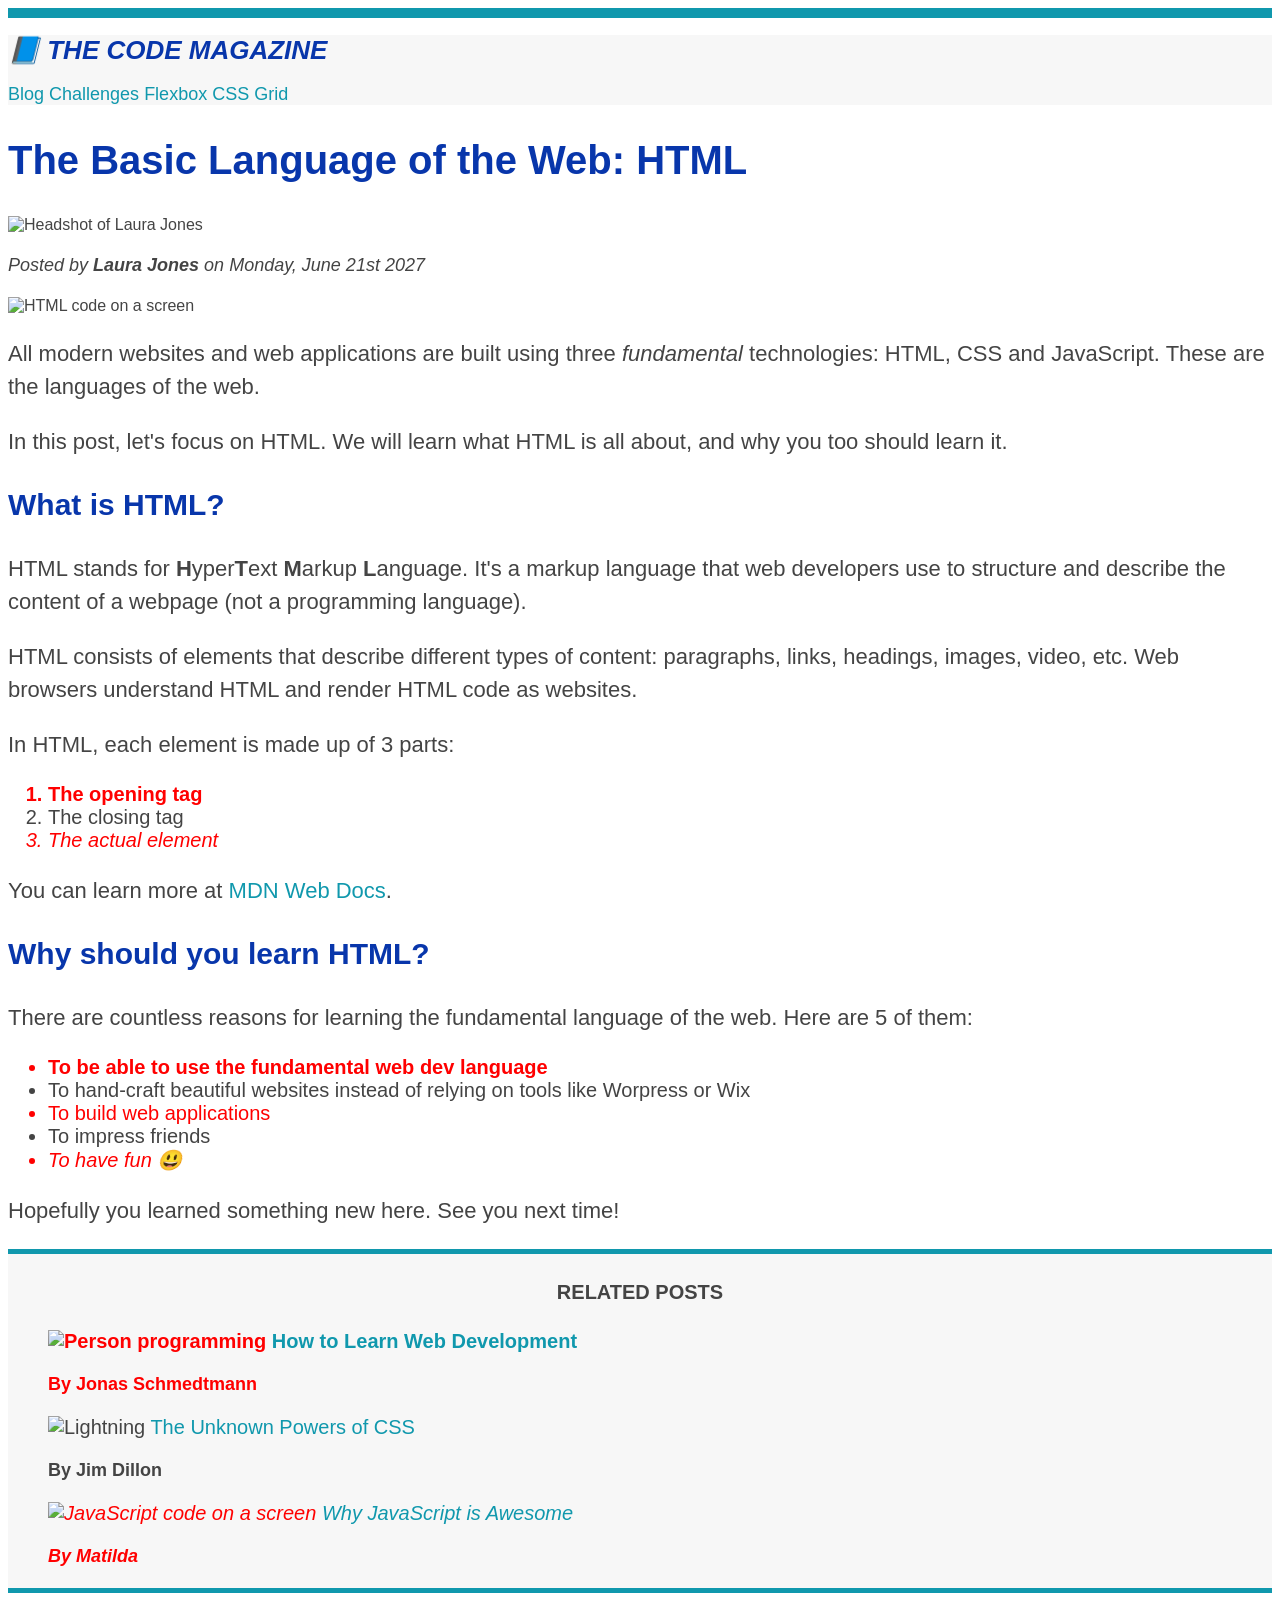
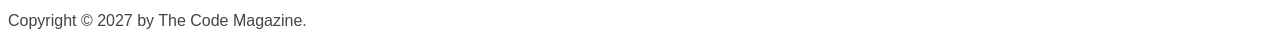
==== starter/03-CSS-Fundamentals/index.html @ b9b6bc3b "Challenge1" ====
<!DOCTYPE html>
<html lang="en">
  <head>
    <meta charset="UTF-8" />
    <link href="style.css" rel="stylesheet" />
    <title>The Basic Language of the Web: HTML</title>
  </head>

  <body>
    <!--
    <h1>The Basic Language of the Web: HTML</h1>
    <h2>The Basic Language of the Web: HTML</h2>
    <h3>The Basic Language of the Web: HTML</h3>
    <h4>The Basic Language of the Web: HTML</h4>
    <h5>The Basic Language of the Web: HTML</h5>
    <h6>The Basic Language of the Web: HTML</h6>
    -->

    <header class="main-header">
      <h1>📘 The Code Magazine</h1>

      <nav>
        <a href="blog.html">Blog</a>
        <a href="#">Challenges</a>
        <a href="#">Flexbox</a>
        <a href="#">CSS Grid</a>
      </nav>
    </header>

    <article>
      <header>
        <h2>The Basic Language of the Web: HTML</h2>

        <img
          src="img/laura-jones.jpg"
          alt="Headshot of Laura Jones"
          height="50"
          width="50"
        />

        <p id="author">
          Posted by <strong>Laura Jones</strong> on Monday, June 21st 2027
        </p>

        <img
          src="img/post-img.jpg"
          alt="HTML code on a screen"
          width="500"
          height="200"
        />
      </header>

      <p>
        All modern websites and web applications are built using three
        <em>fundamental</em>
        technologies: HTML, CSS and JavaScript. These are the languages of the
        web.
      </p>

      <p>
        In this post, let's focus on HTML. We will learn what HTML is all about,
        and why you too should learn it.
      </p>

      <h3>What is HTML?</h3>
      <p>
        HTML stands for <strong>H</strong>yper<strong>T</strong>ext
        <strong>M</strong>arkup <strong>L</strong>anguage. It's a markup
        language that web developers use to structure and describe the content
        of a webpage (not a programming language).
      </p>
      <p>
        HTML consists of elements that describe different types of content:
        paragraphs, links, headings, images, video, etc. Web browsers understand
        HTML and render HTML code as websites.
      </p>
      <p>In HTML, each element is made up of 3 parts:</p>

      <ol>
        <li>The opening tag</li>
        <li>The closing tag</li>
        <li>The actual element</li>
      </ol>

      <p>
        You can learn more at
        <a
          href="https://developer.mozilla.org/en-US/docs/Web/HTML"
          target="_blank"
          >MDN Web Docs</a
        >.
      </p>

      <h3>Why should you learn HTML?</h3>

      <p>
        There are countless reasons for learning the fundamental language of the
        web. Here are 5 of them:
      </p>

      <ul>
        <li>To be able to use the fundamental web dev language</li>
        <li>
          To hand-craft beautiful websites instead of relying on tools like
          Worpress or Wix
        </li>
        <li>To build web applications</li>
        <li>To impress friends</li>
        <li>To have fun 😃</li>
      </ul>

      <p>Hopefully you learned something new here. See you next time!</p>
    </article>

    <aside>
      <h4>Related posts</h4>

      <ul class="related">
        <li>
          <img
            src="img/related-1.jpg"
            alt="Person programming"
            width="75"
            width="75"
          />
          <a href="#">How to Learn Web Development</a>
          <p class="related-author">By Jonas Schmedtmann</p>
        </li>
        <li>
          <img src="img/related-2.jpg" alt="Lightning" width="75" heigth="75" />
          <a href="#">The Unknown Powers of CSS</a>
          <p class="related-author">By Jim Dillon</p>
        </li>
        <li>
          <img
            src="img/related-3.jpg"
            alt="JavaScript code on a screen"
            width="75"
            height="75"
          />
          <a href="#">Why JavaScript is Awesome</a>
          <p class="related-author">By Matilda</p>
        </li>
      </ul>
    </aside>

    <footer>
      <p id="copyright" class="copyright text">
        Copyright &copy; 2027 by The Code Magazine.
      </p>
    </footer>
  </body>
</html>
---- starter/03-CSS-Fundamentals/style.css ----
:root {
  --text-font-family: sans-serif;
}

/* Universal selector, for all elements, low priority */
* {
  /* border-top: 10px solid #1098ad; */
}

body {
  color: #444;
  font-family: var(--text-font-family);
  border-top: 10px solid #1098ad;
}

/* List of selectors */

/* h1,
h2,
h3,
h4,
p,
li {
  font-family: var(--text-font-family);
  color: #444;
} */

h1,
h2,
h3 {
  color: #0836ab;
}

h1 {
  font-size: 26px;
  text-transform: uppercase;
  font-style: italic;
}

h2 {
  font-size: 40px;
}

h3 {
  font-size: 30px;
}

h4 {
  font-size: 20px;
  text-transform: uppercase;
  text-align: center;
}

p {
  font-size: 22px;
  line-height: 1.5;
}

li {
  font-size: 20px;
}

aside {
  background-color: #f7f7f7;
  border-top: 5px solid #1098ad;
  border-bottom: 5px solid #1098ad;
}

body {
  /* background-color: #fef2e7; */
}
/* ul {
  list-style: none;
} */

/* Descendant selector */
/* footer p {
  font-size: 16px;
} */

/* article header p {
  font-style: italic;
} */

/* ID. It can just be added once in a html item*/
#author {
  font-style: italic;
  font-size: 18px;
}

#copyright {
  font-size: 16px;
}

/* Class. To reuse */
.related-author {
  font-size: 18px;
  font-weight: bold;
}

.related {
  list-style: none;
}

.main-header {
  background-color: #f7f7f7;
}

/* .first-li {
  font-weight: bold;
} */

/* SUDO Class: Perfect when all the child elements are the same!*/
li:first-child {
  font-weight: bold;
}

li:last-child {
  font-style: italic;
}

li:nth-child(odd) {
  color: red;
}

/* This won't work, as its looking for the first child of the article and expects to be p. But the first child of article is not p element. */
/* article p:first-child {
  color: red;
} */

/* article p:last-child {
  color: red;
} */

/* Styling links */

/* Not good practice. Just target a elements (a elements can not have a name). */
/* a {
  color: #1098ad;
}
 */

/* Always define in this order LVHA (LinkVisitedHoverActive) */

a:link {
  color: #1098ad;
  text-decoration: none;
}

a:visited {
  /* color: #777; */
  color: #1098ad;
}

a:hover {
  color: orangered;
  font-weight: bold;
  text-decoration: underline wavy orangered;
}

a:active {
  background-color: black;
  font-style: italic;
}

/* Conflictive selectors, when styles apply in the same element. 
Priority by selectors and if there are multimple selectors of the same type, the last in code applies.
1. Declarations marked !important
2. Inline style (in HTML)
3. ID selectors (#)
4. Class (.) or pseudo-class (:)
5. Element selector (p, div, lid, ...)
6. Universal selector (*)
*/

/* Resolving conflicts */
/* #copyright {
  color: red;
}

.copyright {
  color: blue;
}

.text {
  color: yellow;
}

footer p {
  color: green !important;
} */

nav {
  font-size: 18px;
}
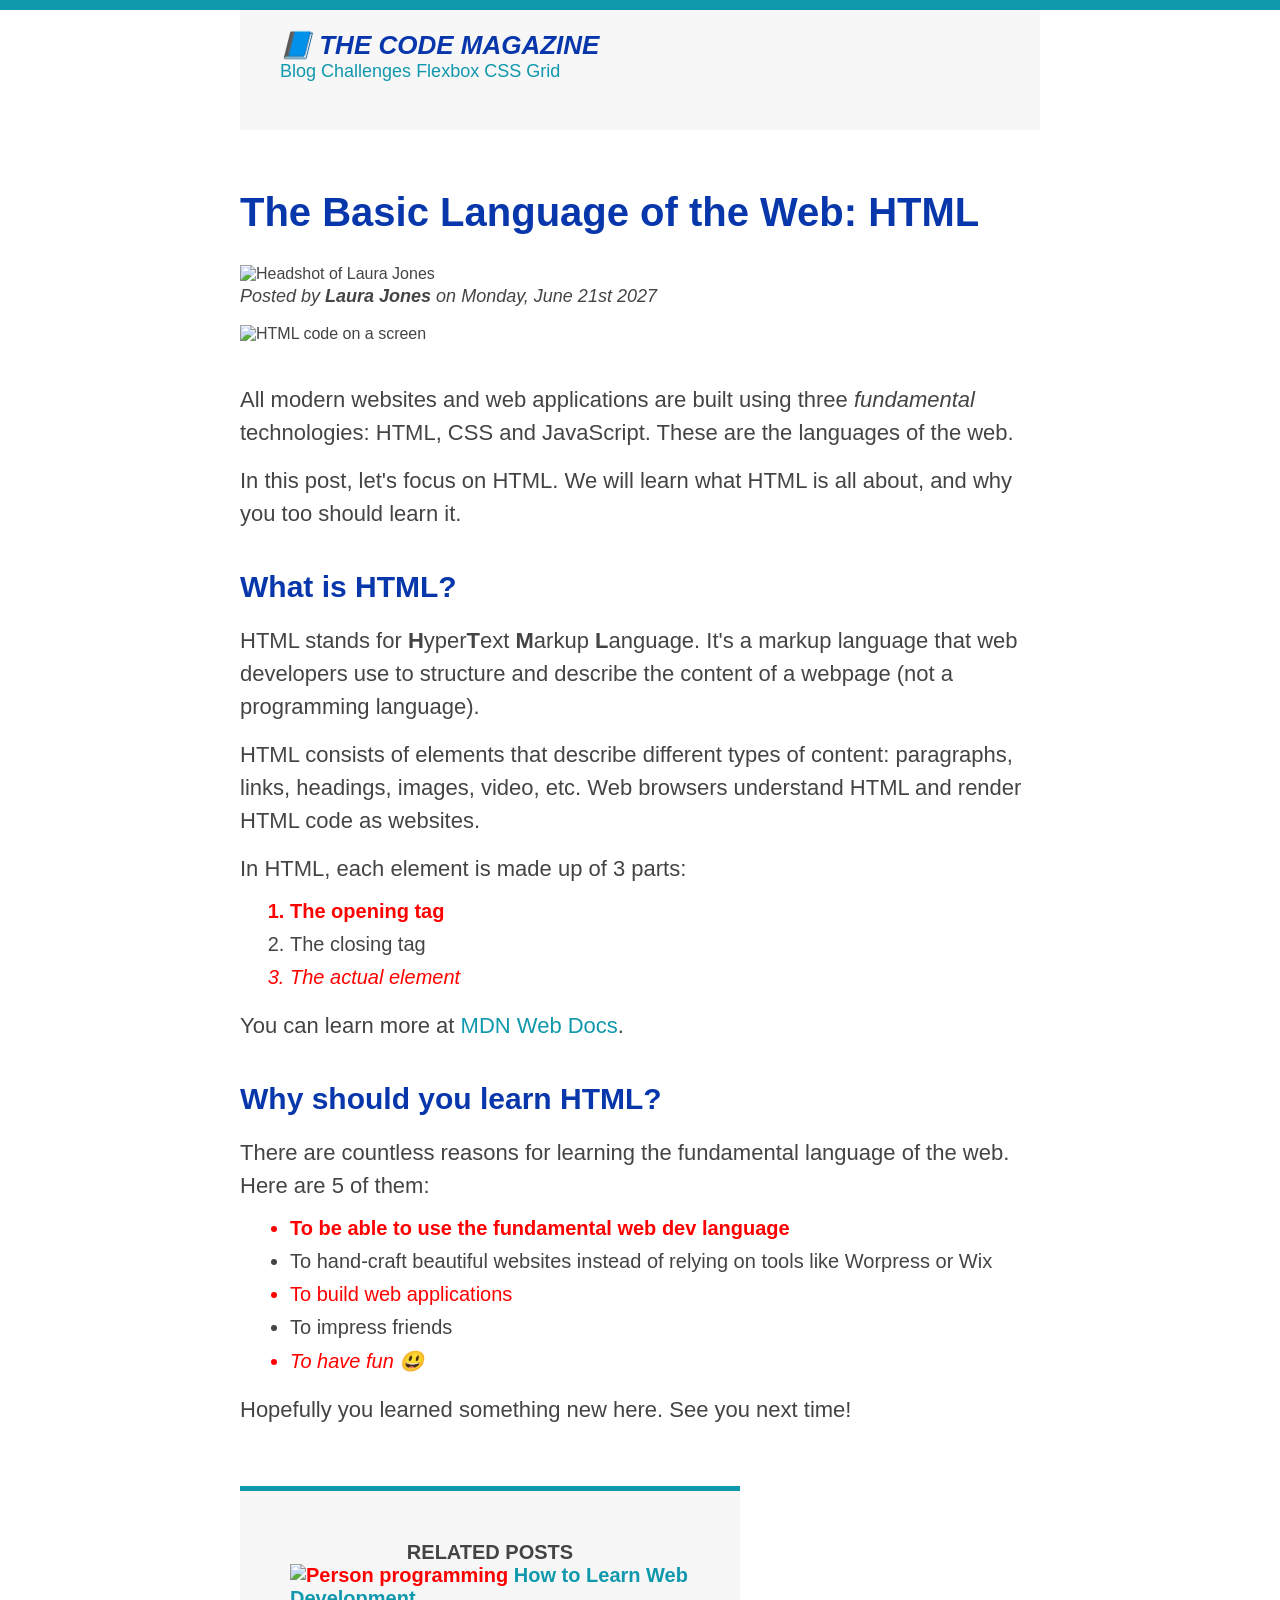
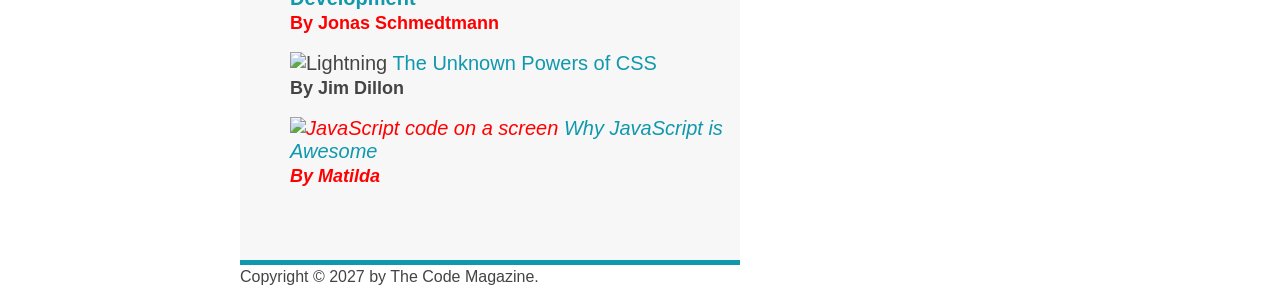
==== commit e2ff29f5: "Challenge2" ====
--- a/starter/03-CSS-Fundamentals/index.html
+++ b/starter/03-CSS-Fundamentals/index.html
@@ -16,138 +16,144 @@
     <h6>The Basic Language of the Web: HTML</h6>
     -->
 
-    <header class="main-header">
-      <h1>📘 The Code Magazine</h1>
+    <div class="container">
+      <header class="main-header">
+        <h1>📘 The Code Magazine</h1>
 
-      <nav>
-        <a href="blog.html">Blog</a>
-        <a href="#">Challenges</a>
-        <a href="#">Flexbox</a>
-        <a href="#">CSS Grid</a>
-      </nav>
-    </header>
+        <nav>
+          <a href="blog.html">Blog</a>
+          <a href="#">Challenges</a>
+          <a href="#">Flexbox</a>
+          <a href="#">CSS Grid</a>
+        </nav>
+      </header>
 
-    <article>
-      <header>
-        <h2>The Basic Language of the Web: HTML</h2>
+      <article>
+        <header class="post-header">
+          <h2>The Basic Language of the Web: HTML</h2>
 
-        <img
-          src="img/laura-jones.jpg"
-          alt="Headshot of Laura Jones"
-          height="50"
-          width="50"
-        />
+          <img
+            src="img/laura-jones.jpg"
+            alt="Headshot of Laura Jones"
+            height="50"
+            width="50"
+          />
 
-        <p id="author">
-          Posted by <strong>Laura Jones</strong> on Monday, June 21st 2027
+          <p id="author">
+            Posted by <strong>Laura Jones</strong> on Monday, June 21st 2027
+          </p>
+
+          <img
+            src="img/post-img.jpg"
+            alt="HTML code on a screen"
+            class="post-img"
+          />
+        </header>
+
+        <p>
+          All modern websites and web applications are built using three
+          <em>fundamental</em>
+          technologies: HTML, CSS and JavaScript. These are the languages of the
+          web.
         </p>
 
-        <img
-          src="img/post-img.jpg"
-          alt="HTML code on a screen"
-          width="500"
-          height="200"
-        />
-      </header>
+        <p>
+          In this post, let's focus on HTML. We will learn what HTML is all
+          about, and why you too should learn it.
+        </p>
 
-      <p>
-        All modern websites and web applications are built using three
-        <em>fundamental</em>
-        technologies: HTML, CSS and JavaScript. These are the languages of the
-        web.
-      </p>
+        <h3>What is HTML?</h3>
+        <p>
+          HTML stands for <strong>H</strong>yper<strong>T</strong>ext
+          <strong>M</strong>arkup <strong>L</strong>anguage. It's a markup
+          language that web developers use to structure and describe the content
+          of a webpage (not a programming language).
+        </p>
+        <p>
+          HTML consists of elements that describe different types of content:
+          paragraphs, links, headings, images, video, etc. Web browsers
+          understand HTML and render HTML code as websites.
+        </p>
+        <p>In HTML, each element is made up of 3 parts:</p>
 
-      <p>
-        In this post, let's focus on HTML. We will learn what HTML is all about,
-        and why you too should learn it.
-      </p>
+        <ol>
+          <li>The opening tag</li>
+          <li>The closing tag</li>
+          <li>The actual element</li>
+        </ol>
 
-      <h3>What is HTML?</h3>
-      <p>
-        HTML stands for <strong>H</strong>yper<strong>T</strong>ext
-        <strong>M</strong>arkup <strong>L</strong>anguage. It's a markup
-        language that web developers use to structure and describe the content
-        of a webpage (not a programming language).
-      </p>
-      <p>
-        HTML consists of elements that describe different types of content:
-        paragraphs, links, headings, images, video, etc. Web browsers understand
-        HTML and render HTML code as websites.
-      </p>
-      <p>In HTML, each element is made up of 3 parts:</p>
+        <p>
+          You can learn more at
+          <a
+            href="https://developer.mozilla.org/en-US/docs/Web/HTML"
+            target="_blank"
+            >MDN Web Docs</a
+          >.
+        </p>
 
-      <ol>
-        <li>The opening tag</li>
-        <li>The closing tag</li>
-        <li>The actual element</li>
-      </ol>
+        <h3>Why should you learn HTML?</h3>
 
-      <p>
-        You can learn more at
-        <a
-          href="https://developer.mozilla.org/en-US/docs/Web/HTML"
-          target="_blank"
-          >MDN Web Docs</a
-        >.
-      </p>
+        <p>
+          There are countless reasons for learning the fundamental language of
+          the web. Here are 5 of them:
+        </p>
 
-      <h3>Why should you learn HTML?</h3>
+        <ul>
+          <li>To be able to use the fundamental web dev language</li>
+          <li>
+            To hand-craft beautiful websites instead of relying on tools like
+            Worpress or Wix
+          </li>
+          <li>To build web applications</li>
+          <li>To impress friends</li>
+          <li>To have fun 😃</li>
+        </ul>
 
-      <p>
-        There are countless reasons for learning the fundamental language of the
-        web. Here are 5 of them:
-      </p>
+        <p>Hopefully you learned something new here. See you next time!</p>
+      </article>
 
-      <ul>
-        <li>To be able to use the fundamental web dev language</li>
-        <li>
-          To hand-craft beautiful websites instead of relying on tools like
-          Worpress or Wix
-        </li>
-        <li>To build web applications</li>
-        <li>To impress friends</li>
-        <li>To have fun 😃</li>
-      </ul>
+      <aside>
+        <h4>Related posts</h4>
 
-      <p>Hopefully you learned something new here. See you next time!</p>
-    </article>
+        <ul class="related">
+          <li>
+            <img
+              src="img/related-1.jpg"
+              alt="Person programming"
+              width="75"
+              width="75"
+            />
+            <a href="#">How to Learn Web Development</a>
+            <p class="related-author">By Jonas Schmedtmann</p>
+          </li>
+          <li>
+            <img
+              src="img/related-2.jpg"
+              alt="Lightning"
+              width="75"
+              heigth="75"
+            />
+            <a href="#">The Unknown Powers of CSS</a>
+            <p class="related-author">By Jim Dillon</p>
+          </li>
+          <li>
+            <img
+              src="img/related-3.jpg"
+              alt="JavaScript code on a screen"
+              width="75"
+              height="75"
+            />
+            <a href="#">Why JavaScript is Awesome</a>
+            <p class="related-author">By Matilda</p>
+          </li>
+        </ul>
+      </aside>
 
-    <aside>
-      <h4>Related posts</h4>
-
-      <ul class="related">
-        <li>
-          <img
-            src="img/related-1.jpg"
-            alt="Person programming"
-            width="75"
-            width="75"
-          />
-          <a href="#">How to Learn Web Development</a>
-          <p class="related-author">By Jonas Schmedtmann</p>
-        </li>
-        <li>
-          <img src="img/related-2.jpg" alt="Lightning" width="75" heigth="75" />
-          <a href="#">The Unknown Powers of CSS</a>
-          <p class="related-author">By Jim Dillon</p>
-        </li>
-        <li>
-          <img
-            src="img/related-3.jpg"
-            alt="JavaScript code on a screen"
-            width="75"
-            height="75"
-          />
-          <a href="#">Why JavaScript is Awesome</a>
-          <p class="related-author">By Matilda</p>
-        </li>
-      </ul>
-    </aside>
-
-    <footer>
-      <p id="copyright" class="copyright text">
-        Copyright &copy; 2027 by The Code Magazine.
-      </p>
-    </footer>
+      <footer>
+        <p id="copyright" class="copyright text">
+          Copyright &copy; 2027 by The Code Magazine.
+        </p>
+      </footer>
+    </div>
   </body>
 </html>
--- a/starter/03-CSS-Fundamentals/style.css
+++ b/starter/03-CSS-Fundamentals/style.css
@@ -3,14 +3,58 @@
 }
 
 /* Universal selector, for all elements, low priority */
+/* Easy to override */
 * {
   /* border-top: 10px solid #1098ad; */
+  margin: 0;
+  padding: 0;
 }
 
 body {
   color: #444;
   font-family: var(--text-font-family);
   border-top: 10px solid #1098ad;
+  /* margin: 0; */
+}
+
+.container {
+  width: 800px;
+  /* margin left and right must be the same (Center container) */
+  /* margin-left: auto;
+  margin-right: auto; */
+  margin: 0 auto;
+}
+
+.main-header {
+  background-color: #f7f7f7;
+  /* padding: 20px;
+  padding-left: 40px;
+  padding-right: 40px; */
+  padding: 20px 40px; /*20px top bottom. 40px left right*/
+  margin-bottom: 60px;
+  height: 80px;
+}
+
+nav {
+  font-size: 18px;
+}
+
+article {
+  margin-bottom: 60px;
+}
+
+.post-header {
+  margin-bottom: 40px;
+}
+
+aside {
+  background-color: #f7f7f7;
+  border-top: 5px solid #1098ad;
+  border-bottom: 5px solid #1098ad;
+  /* padding-top: 50px;
+  padding-bottom: 50px; */
+  padding: 50px 0;
+  width: 500px;
 }
 
 /* List of selectors */
@@ -39,10 +83,13 @@
 
 h2 {
   font-size: 40px;
+  margin-bottom: 30px;
 }
 
 h3 {
   font-size: 30px;
+  margin-bottom: 20px;
+  margin-top: 40px;
 }
 
 h4 {
@@ -54,16 +101,22 @@
 p {
   font-size: 22px;
   line-height: 1.5;
+  margin-bottom: 15px;
+}
+
+ul,
+ol {
+  margin-left: 50px;
+  margin-bottom: 20px;
 }
 
 li {
   font-size: 20px;
-}
-
-aside {
-  background-color: #f7f7f7;
-  border-top: 5px solid #1098ad;
-  border-bottom: 5px solid #1098ad;
+  margin-bottom: 10px;
+}
+/* Last list's element do not have any margin */
+li:last-child {
+  margin-bottom: 0;
 }
 
 body {
@@ -102,10 +155,6 @@
   list-style: none;
 }
 
-.main-header {
-  background-color: #f7f7f7;
-}
-
 /* .first-li {
   font-weight: bold;
 } */
@@ -163,6 +212,10 @@
   font-style: italic;
 }
 
+.post-img {
+  width: 100%;
+  height: auto;
+}
 /* Conflictive selectors, when styles apply in the same element. 
 Priority by selectors and if there are multimple selectors of the same type, the last in code applies.
 1. Declarations marked !important
@@ -189,7 +242,3 @@
 footer p {
   color: green !important;
 } */
-
-nav {
-  font-size: 18px;
-}
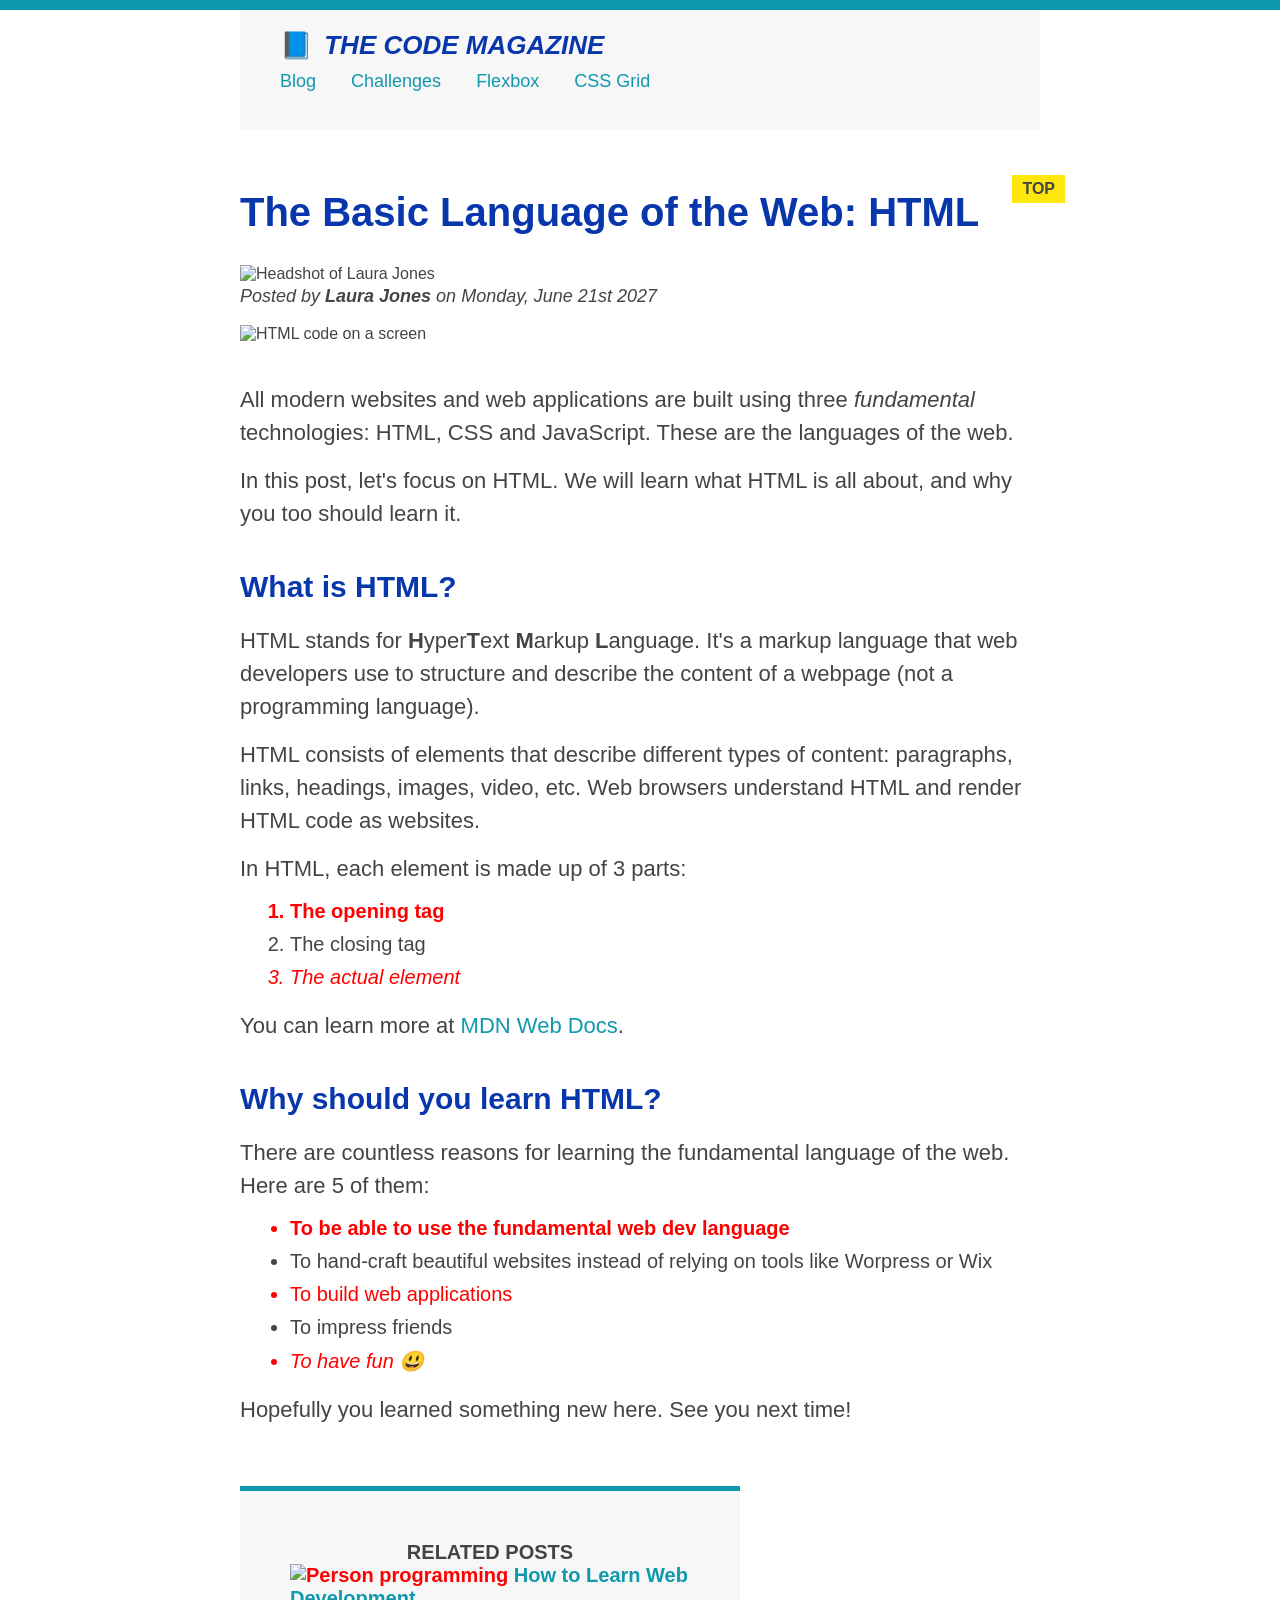
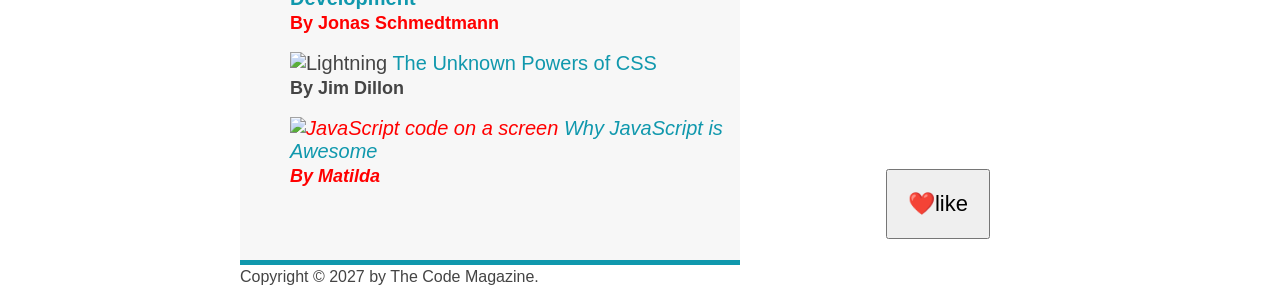
==== commit de5898e8: "Finished fundamentals & Implemented first css layouts challenge." ====
--- a/starter/03-CSS-Fundamentals/index.html
+++ b/starter/03-CSS-Fundamentals/index.html
@@ -49,6 +49,8 @@
             class="post-img"
           />
         </header>
+
+        <button>❤️like</button>
 
         <p>
           All modern websites and web applications are built using three
@@ -121,7 +123,7 @@
               src="img/related-1.jpg"
               alt="Person programming"
               width="75"
-              width="75"
+              height="75"
             />
             <a href="#">How to Learn Web Development</a>
             <p class="related-author">By Jonas Schmedtmann</p>
@@ -131,7 +133,7 @@
               src="img/related-2.jpg"
               alt="Lightning"
               width="75"
-              heigth="75"
+              height="75"
             />
             <a href="#">The Unknown Powers of CSS</a>
             <p class="related-author">By Jim Dillon</p>
--- a/starter/03-CSS-Fundamentals/style.css
+++ b/starter/03-CSS-Fundamentals/style.css
@@ -10,6 +10,7 @@
   padding: 0;
 }
 
+/* PAGE SECTIONS */
 body {
   color: #444;
   font-family: var(--text-font-family);
@@ -23,6 +24,7 @@
   /* margin-left: auto;
   margin-right: auto; */
   margin: 0 auto;
+  position: relative;
 }
 
 .main-header {
@@ -69,6 +71,7 @@
   color: #444;
 } */
 
+/* SMALLER ELEMENTS */
 h1,
 h2,
 h3 {
@@ -119,9 +122,9 @@
   margin-bottom: 0;
 }
 
-body {
-  /* background-color: #fef2e7; */
-}
+/* body {
+  background-color: #fef2e7;
+} */
 /* ul {
   list-style: none;
 } */
@@ -216,6 +219,63 @@
   width: 100%;
   height: auto;
 }
+
+nav a:link {
+  /* No vertical space created for inline elements 
+  margin: 20px;
+  padding: 20px;
+  Change to block element
+  display: block; */
+  margin-right: 30px;
+  margin-top: 10px;
+  display: inline-block;
+}
+
+nav a:link:last-child {
+  margin-right: 0;
+}
+
+/* Absolute position elementes */
+button {
+  font-size: 22px;
+  padding: 20px;
+  /* Change cursor property */
+  cursor: pointer;
+
+  position: absolute;
+  /* top: 50px;
+  left: 50px; */
+  bottom: 50px;
+  right: 50px;
+}
+
+h1::first-letter {
+  font-style: normal;
+  margin-right: 5px;
+}
+
+/* h3 + p::first-line {
+  color: red;
+} */
+
+h2 {
+  position: relative;
+}
+
+h2::after {
+  content: "TOP";
+  background-color: #ffe70e;
+  color: #444;
+  font-size: 16px;
+  font-weight: bold;
+  display: inline-block;
+  padding: 5px 10px;
+  /* Absolute position. It requires parent to have a relative position.*/
+  position: absolute;
+  top: -15px;
+  right: -25px;
+}
+
 /* Conflictive selectors, when styles apply in the same element. 
 Priority by selectors and if there are multimple selectors of the same type, the last in code applies.
 1. Declarations marked !important
@@ -242,3 +302,25 @@
 footer p {
   color: green !important;
 } */
+
+/* Block level boxes
+- formatted visually as blocks
+- 100% of parent's width
+- Vertically, one after another
+- Box-model applies as showed
+ */
+
+/* Inline boxes
+ - Occupies only content's space
+ - Causes no line-breaks
+ - Box model in different: heights and widths do not apply
+ - Paddings on margins only horizontal
+ - a, img, strong, em, button...
+ */
+
+/* Inline-block boxes
+ - Looks like inline from the outside, behaves like block-level on the inside
+ - Occupies only content's space
+ - Causes no line-breaks
+ - Box-model applies as showed
+ */
